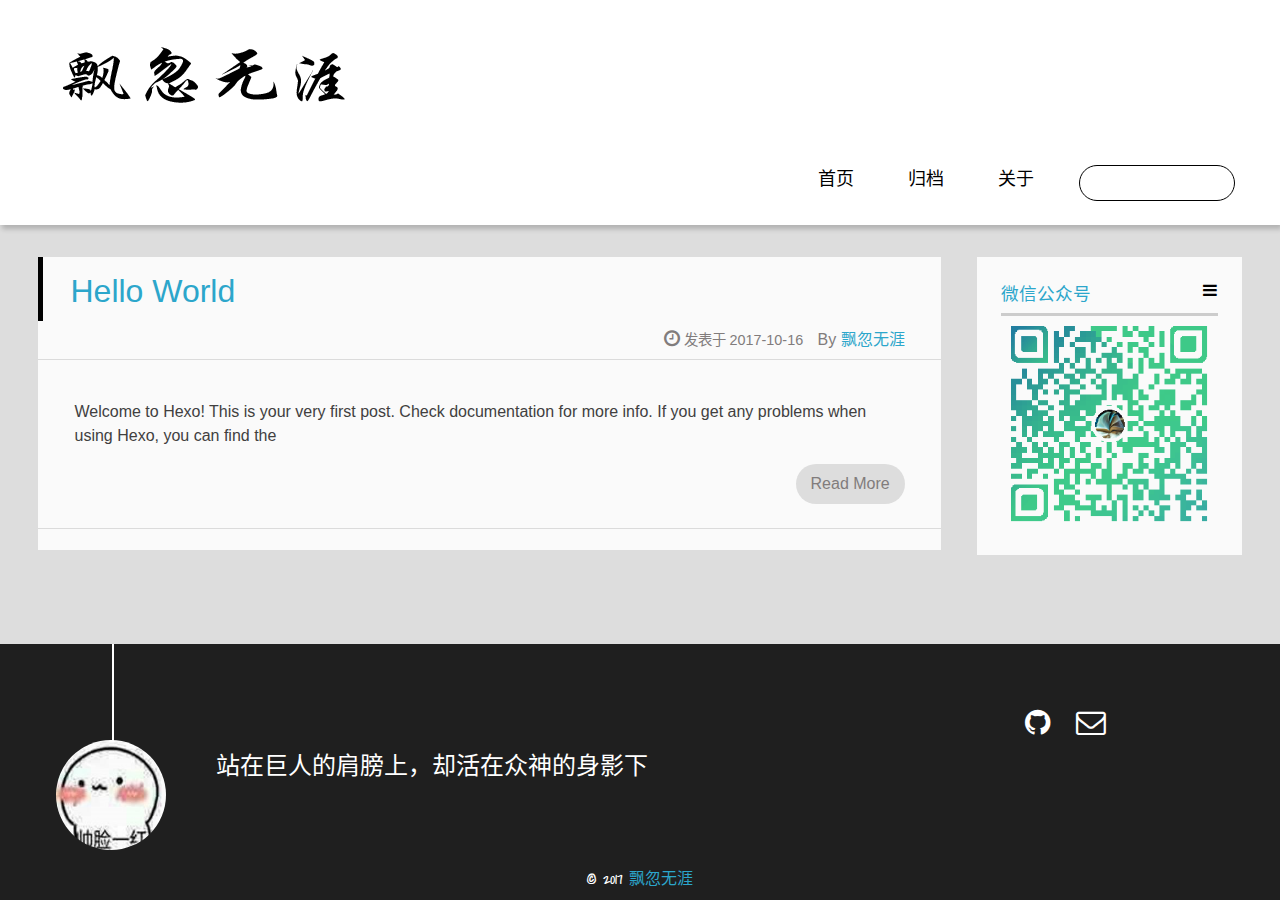
==== index.html @ 58c4c283 "Site updated: 2017-10-16 12:42:29" ====
<!DOCTYPE HTML>
<html lang="zh-CN">
<head>
  <meta charset="UTF-8">
  
    <title>飘忽无涯</title>
    <meta name="viewport" content="width=device-width, initial-scale=1,user-scalable=no">
    
    <meta name="author" content="飘忽无涯">
    

    
    <meta property="og:type" content="website">
<meta property="og:title" content="飘忽无涯">
<meta property="og:url" content="http://yoursite.com/index.html">
<meta property="og:site_name" content="飘忽无涯">
<meta property="og:locale" content="zh-CN">
<meta name="twitter:card" content="summary">
<meta name="twitter:title" content="飘忽无涯">

    
    <link rel="alternative" href="/atom.xml" title="飘忽无涯" type="application/atom+xml">
    
    
    <link rel="icon" href="/img/favicon.ico">
    
    
    <link rel="apple-touch-icon" href="/img/jacman.jpg">
    <link rel="apple-touch-icon-precomposed" href="/img/jacman.jpg">
    
    <link rel="stylesheet" href="/css/style.css">
</head>

  <body>
    <header>
      
<div>
		
			<!-- <div id="imglogo">
				<a href="/"><img src="/img/logo.png" alt="飘忽无涯" title="飘忽无涯"/></a>
			</div> -->
			
			<div id="textlogo">
				<!-- <h1 class="site-name"><a href="/" title="飘忽无涯">飘忽无涯</a></h1> -->
				<a href="/"><img src="/img/logo.png" alt="飘忽无涯" title="飘忽无涯"/></a>
				<h2 class="blog-motto"></h2>
			</div>
			<div class="navbar"><a class="navbutton navmobile" href="#" title="菜单">
			</a></div>
			<nav class="animated">
				<ul>
					<ul>
					 
						<li><a href="/">首页</a></li>
					
						<li><a href="/archives">归档</a></li>
					
						<li><a href="/about">关于</a></li>
					
					<li>
 					
					<form class="search" action="//google.com/search" method="get" accept-charset="utf-8">
						<label>Search</label>
						<input type="search" id="search" name="q" autocomplete="off" maxlength="20" placeholder="搜索" />
						<input type="hidden" name="q" value="site:yoursite.com">
					</form>
					
					</li>
				</ul>
			</nav>
</div>
    </header>
    <div id="container">
      <div id="main">

  
    
    <article class="post-expand post" itemprop="articleBody">
        <header class="article-info clearfix">
  <h1 itemprop="name">
    
      <a href="/2017/10/16/hello-world/" title="Hello World" itemprop="url">Hello World</a>
  </h1>
  <p class="article-author">By
       
		<a href="/about" title="飘忽无涯" target="_blank" itemprop="author">飘忽无涯</a>
		
  <p class="article-time">
    <time datetime="2017-10-16T04:29:47.718Z" itemprop="datePublished"> 发表于 2017-10-16</time>
    
  </p>
</header>
    <div class="article-content">
        <!-- 
        <p>Welcome to <a href="https://hexo.io/" target="_blank" rel="external">Hexo</a>! This is your very first post. Check <a href="https://hexo.io/docs/" target="_blank" rel="external">documentation</a> for more info. If you get any problems when using Hexo, you can find the answer in <a href="https://hexo.io/docs/troubleshooting.html" target="_blank" rel="external">troubleshooting</a> or you can ask me on <a href="https://github.com/hexojs/hexo/issues" target="_blank" rel="external">GitHub</a>.</p>
<h2 id="Quick-Start"><a href="#Quick-Start" class="headerlink" title="Quick Start"></a>Quick Start</h2><h3 id="Create-a-new-post"><a href="#Create-a-new-post" class="headerlink" title="Create a new post"></a>Create a new post</h3><figure class="highlight bash"><table><tr><td class="gutter"><pre><div class="line">1</div></pre></td><td class="code"><pre><div class="line">$ hexo new <span class="string">"My New Post"</span></div></pre></td></tr></table></figure>
<p>More info: <a href="https://hexo.io/docs/writing.html" target="_blank" rel="external">Writing</a></p>
<h3 id="Run-server"><a href="#Run-server" class="headerlink" title="Run server"></a>Run server</h3><figure class="highlight bash"><table><tr><td class="gutter"><pre><div class="line">1</div></pre></td><td class="code"><pre><div class="line">$ hexo server</div></pre></td></tr></table></figure>
<p>More info: <a href="https://hexo.io/docs/server.html" target="_blank" rel="external">Server</a></p>
<h3 id="Generate-static-files"><a href="#Generate-static-files" class="headerlink" title="Generate static files"></a>Generate static files</h3><figure class="highlight bash"><table><tr><td class="gutter"><pre><div class="line">1</div></pre></td><td class="code"><pre><div class="line">$ hexo generate</div></pre></td></tr></table></figure>
<p>More info: <a href="https://hexo.io/docs/generating.html" target="_blank" rel="external">Generating</a></p>
<h3 id="Deploy-to-remote-sites"><a href="#Deploy-to-remote-sites" class="headerlink" title="Deploy to remote sites"></a>Deploy to remote sites</h3><figure class="highlight bash"><table><tr><td class="gutter"><pre><div class="line">1</div></pre></td><td class="code"><pre><div class="line">$ hexo deploy</div></pre></td></tr></table></figure>
<p>More info: <a href="https://hexo.io/docs/deployment.html" target="_blank" rel="external">Deployment</a></p>

         -->

        
              <p itemprop="description" >Welcome to Hexo! This is your very first post. Check documentation for more info. If you get any problems when using Hexo, you can find the </p>
          

        <p class="article-more-link">
          
            <a href="/2017/10/16/hello-world/#more">Read More</a>
          
       </p>
    </div>
    <footer class="article-footer clearfix">
<div class="article-catetags">


</div>




<div class="comments-count">
	
</div>

</footer>


    </article>







</div>
      <div class="openaside"><a class="navbutton" href="#" title="显示侧边栏"></a></div>

<div id="asidepart">
<div class="closeaside"><a class="closebutton" href="#" title="隐藏侧边栏"></a></div>
<aside class="clearfix">

  

  

  <div class="weixin">
	<p class="asidetitle">微信公众号</p>
	<img src="img/weixin.jpg">
</div>

</aside>
</div>
    </div>
    <footer><div id="footer" >
	
	<div class="line">
		<span></span>
		<div class="author"></div>
	</div>
	
	
	<section class="info">
		<p> 站在巨人的肩膀上，却活在众神的身影下 <br/>
			</p>
	</section>
	 
	<div class="social-font" class="clearfix">
		
		
		<a href="https://github.com/vorzon" target="_blank" class="icon-github" title="github"></a>
		
		
		
		
		
		
		
		
		
		<a href="mailto:phwy1937@163.com" target="_blank" class="icon-email" title="Email Me"></a>
		
	</div>
			
		

		<p class="copyright">
		 © 2017
		
		<a href="/about" target="_blank" title="飘忽无涯">飘忽无涯</a>
		

		</p>
</div>
</footer>
    <script src="/js/jquery-2.0.3.min.js"></script>
<script src="/js/jquery.imagesloaded.min.js"></script>
<script src="/js/gallery.js"></script>
<script src="/js/jquery.qrcode-0.12.0.min.js"></script>

<script type="text/javascript">
$(document).ready(function(){ 
  $('.navbar').click(function(){
    $('header nav').toggleClass('shownav');
  });
  var myWidth = 0;
  function getSize(){
    if( typeof( window.innerWidth ) == 'number' ) {
      myWidth = window.innerWidth;
    } else if( document.documentElement && document.documentElement.clientWidth) {
      myWidth = document.documentElement.clientWidth;
    };
  };
  var m = $('#main'),
      a = $('#asidepart'),
      c = $('.closeaside'),
      o = $('.openaside');
  c.click(function(){
    a.addClass('fadeOut').css('display', 'none');
    o.css('display', 'block').addClass('fadeIn');
    m.addClass('moveMain');
  });
  o.click(function(){
    o.css('display', 'none').removeClass('beforeFadeIn');
    a.css('display', 'block').removeClass('fadeOut').addClass('fadeIn');      
    m.removeClass('moveMain');
  });
  $(window).scroll(function(){
    o.css("top",Math.max(80,260-$(this).scrollTop()));
  });
  
  $(window).resize(function(){
    getSize(); 
    if (myWidth >= 1024) {
      $('header nav').removeClass('shownav');
    }else{
      m.removeClass('moveMain');
      a.css('display', 'block').removeClass('fadeOut');
      o.css('display', 'none');
        
    }
  });
});
</script>










<link rel="stylesheet" href="/fancybox/jquery.fancybox.css" media="screen" type="text/css">
<script src="/fancybox/jquery.fancybox.pack.js"></script>
<script type="text/javascript">
$(document).ready(function(){ 
  $('.article-content').each(function(i){
    $(this).find('img').each(function(){
      if ($(this).parent().hasClass('fancybox')) return;
      var alt = this.alt;
      if (alt) $(this).after('<span class="caption">' + alt + '</span>');
      $(this).wrap('<a href="' + this.src + '" title="' + alt + '" class="fancybox"></a>');
    });
    $(this).find('.fancybox').each(function(){
      $(this).attr('rel', 'article' + i);
    });
  });
  if($.fancybox){
    $('.fancybox').fancybox();
  }
}); 
</script>



<!-- Analytics Begin -->

<script type="text/javascript">
(function(i,s,o,g,r,a,m){i['GoogleAnalyticsObject']=r;i[r]=i[r]||function(){
  (i[r].q=i[r].q||[]).push(arguments)},i[r].l=1*new Date();a=s.createElement(o),
  m=s.getElementsByTagName(o)[0];a.async=1;a.src=g;m.parentNode.insertBefore(a,m)
})(window,document,'script','//www.google-analytics.com/analytics.js','ga');
ga('create', 'UA-102355731-2', 'vorzon.github.io'); 
ga('send', 'pageview');
</script>



<script>
var _hmt = _hmt || [];
(function() {
  var hm = document.createElement("script");
  hm.src = "//hm.baidu.com/hm.js?";
  var s = document.getElementsByTagName("script")[0]; 
  s.parentNode.insertBefore(hm, s);
})();
</script>



<!-- Analytics End -->

<!-- Totop Begin -->

	<div id="totop">
	<a title="返回顶部"><img src="/img/scrollup.png"/></a>
	</div>
	<script src="/js/totop.js"></script>

<!-- Totop End -->

<!-- MathJax Begin -->
<!-- mathjax config similar to math.stackexchange -->


<!-- MathJax End -->

<!-- Tiny_search Begin -->

<!-- Tiny_search End -->

  </body>
 </html>
---- css/style.css ----
html,
body,
div,
span,
applet,
object,
iframe,
h1,
h2,
h3,
h4,
h5,
h6,
p,
blockquote,
pre,
a,
abbr,
acronym,
address,
big,
cite,
code,
del,
dfn,
em,
img,
ins,
kbd,
q,
s,
samp,
small,
strike,
strong,
sub,
sup,
tt,
var,
dl,
dt,
dd,
ol,
ul,
li,
fieldset,
form,
label,
legend,
table,
caption,
tbody,
tfoot,
thead,
tr,
th,
td {
  margin: 0;
  padding: 0;
  border: 0;
  outline: 0;
  font-weight: inherit;
  font-style: inherit;
  font-family: inherit;
  font-size: 100%;
  vertical-align: baseline;
}
body {
  line-height: 1;
  color: #000;
  background: #fff;
}
ol,
ul {
  list-style: none;
}
table {
  border-collapse: separate;
  border-spacing: 0;
  vertical-align: middle;
}
caption,
th,
td {
  text-align: left;
  font-weight: normal;
  vertical-align: middle;
}
a img {
  border: none;
}
/* custom Font*/
@font-face {
  font-family: "covered_by_your_graceregular";
  font-weight: normal;
  font-style: normal;
  src: url("../font/coveredbyyourgrace-webfont.eot");
  src: url("../font/coveredbyyourgrace-webfont.eot?#iefix") format('embedded-opentype'), url("../font/coveredbyyourgrace-webfont.svg#covered_by_your_graceregular") format('svg'), url("../font/coveredbyyourgrace-webfont.woff") format('woff'), url("../font/coveredbyyourgrace-webfont.ttf") format('truetype');
}
/* icon Font */
@font-face {
  font-family: "FontAwesome";
  font-style: normal;
  font-weight: normal;
  src: url("../font/fontawesome-webfont.eot?v=#4.0.3");
  src: url("../font/fontawesome-webfont.eot?#iefix&v=#4.0.3") format("embedded-opentype"), url("../font/fontawesome-webfont.woff?v=#4.0.3") format("woff"), url("../font/fontawesome-webfont.ttf?v=#4.0.3") format("truetype"), url("../font/fontawesome-webfont.svg#fontawesomeregular?v=#4.0.3") format("svg");
}
@font-face {
  font-family: "fontdiao";
  font-weight: normal;
  font-style: normal;
  src: url("../font/fontdiao.eot");
  src: url("../font/fontdiao.eot?#iefix") format('embedded-opentype'), url("../font/fontdiao.svg#fontdiao") format('svg'), url("../font/fontdiao.woff") format('woff'), url("../font/fontdiao.ttf") format('truetype');
}
/* Public style */
* {
  -webkit-margin-before: 0;
  -webkit-margin-after: 0;
}
body {
  background: #ddd;
  font-family: "Helvetica Neue", "Helvetica", "Microsoft YaHei", "WenQuanYi Micro Hei", Arial, sans-serif;
  font-size: 100%;
  color: #817c7c;
  line-height: 1.5;
  min-height: 100vh;
  display: -webkit-flex;
  display: -webkit-box;
  display: -moz-box;
  display: -webkit-flex;
  display: -ms-flexbox;
  display: box;
  display: flex;
  -webkit-flex-direction: column;
  -webkit-box-orient: vertical;
  -moz-box-orient: vertical;
  -o-box-orient: vertical;
  -webkit-flex-direction: column;
  -ms-flex-direction: column;
  flex-direction: column;
}
iframe {
  margin-top: 10px;
}
small {
  font-size: 80%;
}
sub,
sup {
  font-size: 75%;
  line-height: 0;
  position: relative;
  vertical-align: baseline;
}
sup {
  top: -0.5em;
  padding-left: 0.3em;
}
sub {
  bottom: -0.25em;
}
a {
  text-decoration: none;
  color: #817c7c;
}
a:hover,
a:focus {
  outline: 0;
  text-decoration: none;
  -webkit-transition: color 0.25s, background 0.5s;
  -moz-transition: color 0.25s, background 0.5s;
  -o-transition: color 0.25s, background 0.5s;
  -ms-transition: color 0.25s, background 0.5s;
  transition: color 0.25s, background 0.5s;
}
a:hover:before {
  -webkit-transition: color 0.25s, background 0.5s;
  -moz-transition: color 0.25s, background 0.5s;
  -o-transition: color 0.25s, background 0.5s;
  -ms-transition: color 0.25s, background 0.5s;
  transition: color 0.25s, background 0.5s;
}
input:focus {
  outline: none;
}
input,
button {
  margin: 0;
  padding: 0;
}
input::-moz-focus-inner,
button::-moz-focus-inner {
  border: 0;
  padding: 0;
}
h1 {
  font-size: 1.5em;
}
.fa {
  display: inline-block;
  font-family: FontAwesome;
  font-style: normal;
  font-weight: normal;
  line-height: 1;
  -webkit-font-smoothing: antialiased;
  -moz-osx-font-smoothing: grayscale;
}
.clearfix {
  zoom: 1;
}
.clearfix:before,
.clearfix:after {
  content: "";
  display: table;
}
.clearfix:after {
  clear: both;
}
::-webkit-input-placeholder {
  color: #fff;
  padding: 2px 0 0 4px;
}
::-moz-placeholder {
  color: #fff;
  padding: 2px 0 0 4px;
}
:-ms-input-placeholder {
  color: #fff;
  padding: 2px 0 0 4px;
}
::-webkit-input-placeholder::before {
  font-family: "FontAwesome";
  -webkit-font-smoothing: antialiased;
  -moz-osx-font-smoothing: grayscale;
  content: "\f002";
  padding-right: 4px;
}
::-moz-placeholder:before {
  font-family: "FontAwesome";
  -webkit-font-smoothing: antialiased;
  -moz-osx-font-smoothing: grayscale;
  content: "\f002";
  padding-right: 4px;
}
:-ms-input-placeholder::before {
  font-family: "FontAwesome";
  -webkit-font-smoothing: antialiased;
  -moz-osx-font-smoothing: grayscale;
  content: "\f002";
  padding-right: 4px;
}
input[type="search"]::-webkit-search-cancel-button,
input[type="search"]::-webkit-search-decoration {
  -webkit-appearance: none;
}
::-webkit-search-cancel-button:after {
  font-family: "FontAwesome";
  -webkit-font-smoothing: antialiased;
  -moz-osx-font-smoothing: grayscale;
  content: '\f00d';
  color: #fff;
  padding-right: 4px;
}
/* css3 animate */
.animated {
  -webkit-animation-fill-mode: both;
  -moz-animation-fill-mode: both;
  -o-animation-fill-mode: both;
  -ms-animation-fill-mode: both;
  animation-fill-mode: both;
  -webkit-animation-duration: 1s;
  -moz-animation-duration: 1s;
  -o-animation-duration: 1s;
  -ms-animation-duration: 1s;
  animation-duration: 1s;
}
@-webkit-keyframes fadeIn {
  0% {
    opacity: 0;
    -ms-filter: "progid:DXImageTransform.Microsoft.Alpha(Opacity=0)";
    filter: alpha(opacity=0);
  }
  100% {
    opacity: 1;
    -ms-filter: none;
    filter: none;
  }
}
.fadeIn {
  -webkit-animation-name: fadeIn;
  -moz-animation-name: fadeIn;
  -o-animation-name: fadeIn;
  -ms-animation-name: fadeIn;
  animation-name: fadeIn;
}
.fadeOut {
  -webkit-animation-name: fadeOut;
  -moz-animation-name: fadeOut;
  -o-animation-name: fadeOut;
  -ms-animation-name: fadeOut;
  animation-name: fadeOut;
}
@-moz-keyframes fadeInDown {
  0% {
    opacity: 0;
    -ms-filter: "progid:DXImageTransform.Microsoft.Alpha(Opacity=0)";
    filter: alpha(opacity=0);
    -webkit-transform: translateY(-20px);
    -moz-transform: translateY(-20px);
    -o-transform: translateY(-20px);
    -ms-transform: translateY(-20px);
    transform: translateY(-20px);
  }
  100% {
    opacity: 1;
    -ms-filter: none;
    filter: none;
    -webkit-transform: translateY(0);
    -moz-transform: translateY(0);
    -o-transform: translateY(0);
    -ms-transform: translateY(0);
    transform: translateY(0);
  }
}
@-webkit-keyframes fadeInDown {
  0% {
    opacity: 0;
    -ms-filter: "progid:DXImageTransform.Microsoft.Alpha(Opacity=0)";
    filter: alpha(opacity=0);
    -webkit-transform: translateY(-20px);
    -moz-transform: translateY(-20px);
    -o-transform: translateY(-20px);
    -ms-transform: translateY(-20px);
    transform: translateY(-20px);
  }
  100% {
    opacity: 1;
    -ms-filter: none;
    filter: none;
    -webkit-transform: translateY(0);
    -moz-transform: translateY(0);
    -o-transform: translateY(0);
    -ms-transform: translateY(0);
    transform: translateY(0);
  }
}
@-o-keyframes fadeInDown {
  0% {
    opacity: 0;
    -ms-filter: "progid:DXImageTransform.Microsoft.Alpha(Opacity=0)";
    filter: alpha(opacity=0);
    -webkit-transform: translateY(-20px);
    -moz-transform: translateY(-20px);
    -o-transform: translateY(-20px);
    -ms-transform: translateY(-20px);
    transform: translateY(-20px);
  }
  100% {
    opacity: 1;
    -ms-filter: none;
    filter: none;
    -webkit-transform: translateY(0);
    -moz-transform: translateY(0);
    -o-transform: translateY(0);
    -ms-transform: translateY(0);
    transform: translateY(0);
  }
}
@keyframes fadeInDown {
  0% {
    opacity: 0;
    -ms-filter: "progid:DXImageTransform.Microsoft.Alpha(Opacity=0)";
    filter: alpha(opacity=0);
    -webkit-transform: translateY(-20px);
    -moz-transform: translateY(-20px);
    -o-transform: translateY(-20px);
    -ms-transform: translateY(-20px);
    transform: translateY(-20px);
  }
  100% {
    opacity: 1;
    -ms-filter: none;
    filter: none;
    -webkit-transform: translateY(0);
    -moz-transform: translateY(0);
    -o-transform: translateY(0);
    -ms-transform: translateY(0);
    transform: translateY(0);
  }
}
body >header {
  width: 100%;
  -webkit-box-shadow: 2px 4px 5px rgba(3,3,3,0.2);
  box-shadow: 2px 4px 5px rgba(3,3,3,0.2);
  background: url("../") center #fff;
  color: #000;
  padding: 1em 0 0.8em;
}
@media only screen and (min-width: 1024px) {
  body >header {
    padding: 1.8em 0 1.5em;
  }
}
body >header >div {
  width: 95%;
  margin: 0 auto;
  position: relative;
  overflow: hidden;
}
@media only screen and (min-width: 1024px) {
  body >header >div {
    width: 93%;
  }
}
body >header a {
  display: block;
  color: #000;
}
#imglogo {
  float: left;
  width: 4em;
  height: 4em;
}
@media only screen and (min-width: 768px) {
  #imglogo {
    width: 5em;
  }
}
@media only screen and (min-width: 1024px) {
  #imglogo {
    width: 5.5em;
  }
}
#imglogo img {
  width: 17em;
}
@media only screen and (min-width: 768px) {
  #imglogo img {
    width: 18em;
  }
}
@media only screen and (min-width: 1024px) {
  #imglogo img {
    width: 18.5em;
  }
}
#textlogo {
  float: left;
  width: 75%;
  margin-left: 0.5em;
}
#textlogo h1.site-name {
  width: 86%;
  font-family: "covered_by_your_graceregular";
  font-size: 200%;
  line-height: 1.5;
  -webkit-font-smoothing: antialiased;
  -moz-osx-font-smoothing: grayscale;
}
@media only screen and (min-width: 768px) {
  #textlogo h1.site-name {
    font-size: 240%;
  }
}
@media only screen and (min-width: 1024px) {
  #textlogo h1.site-name {
    font-size: 280%;
  }
}
#textlogo h2.blog-motto {
  font-size: 0.7em;
  font-weight: normal;
}
@media only screen and (min-width: 768px) {
  #textlogo h2.blog-motto {
    font-size: 100%;
  }
}
@media only screen and (min-width: 1024px) {
  #textlogo h2.blog-motto {
    font-size: 110%;
  }
}
.navbar {
  position: absolute;
  width: 2em;
  right: 0em;
  top: 1em;
  padding: 0.5em;
}
@media only screen and (min-width: 1024px) {
  .navbar {
    display: none;
  }
}
.navbutton::before {
  font-family: "FontAwesome";
  -webkit-font-smoothing: antialiased;
  -moz-osx-font-smoothing: grayscale;
  content: "\f0c9";
}
.navmobile::before {
  padding-left: 1em;
}
header nav {
  float: left;
  width: 100%;
  font-size: 112.5%;
  padding-top: 0.5em;
  max-height: 0.01em;
  -webkit-transition: max-height 1s ease-out;
  -moz-transition: max-height 1s ease-out;
  -o-transition: max-height 1s ease-out;
  -ms-transition: max-height 1s ease-out;
  transition: max-height 1s ease-out;
}
@media only screen and (min-width: 568px) {
  header nav {
    width: 50%;
  }
}
@media only screen and (min-width: 1024px) {
  header nav {
    float: right;
    width: auto;
    margin-top: 1em;
    max-height: none;
  }
}
@media only screen and (min-width: 1024px) {
  header nav ul {
    float: right;
  }
}
@media only screen and (min-width: 1024px) {
  header nav ul li {
    float: left;
  }
}
header nav ul li a {
  padding: 0.7em 0 0.7em 1em;
}
@media only screen and (min-width: 1024px) {
  header nav ul li a {
    padding: 0.2em 1.5em;
  }
}
header nav ul li a:hover {
  color: #2edfa3;
}
.shownav {
  max-height: 40em;
}
.search {
  padding: 0.1em 0 0 1em;
}
.search input {
  -webkit-appearance: textfield;
  font-size: 0.87em;
  line-height: 2.2;
  border: 1px solid #000;
  color: #000;
  background: transparent;
  width: 80%;
  padding-left: 0.5em;
  border-radius: 2em;
}
@media only screen and (min-width: 1024px) {
  .search input {
    width: 10em;
    -webkit-transition: 0.5s width;
    -moz-transition: 0.5s width;
    -o-transition: 0.5s width;
    -ms-transition: 0.5s width;
    transition: 0.5s width;
  }
  .search input:focus {
    width: 15em;
  }
}
.search label {
  display: none;
}
/* index layout */
#container {
  -webkit-flex: 1;
  width: 95%;
  margin: 0 auto;
  overflow: hidden;
}
@media only screen and (min-width: 768px) {
  #container {
    width: 96%;
  }
}
@media only screen and (min-width: 1024px) {
  #container {
    width: 94%;
  }
}
@media only screen and (min-width: 1560px) {
  #container {
    width: 82%;
  }
}
#main {
  margin: 1em 0 0;
  line-height: 1.8;
}
@media only screen and (min-width: 1024px) {
  #main {
    margin: 2em 0 0;
    width: 75%;
    float: left;
    -webkit-transition: margin 0.5s ease-out;
    -moz-transition: margin 0.5s ease-out;
    -o-transition: margin 0.5s ease-out;
    -ms-transition: margin 0.5s ease-out;
    transition: margin 0.5s ease-out;
  }
}
#main section.post {
  background: #fafafa;
  margin-bottom: 0.125em;
}
#main section.post a {
  display: block;
  border-left: 0.5em solid #ccc;
  -webkit-transition: border-left 0.45s;
  -moz-transition: border-left 0.45s;
  -o-transition: border-left 0.45s;
  -ms-transition: border-left 0.45s;
  transition: border-left 0.45s;
  padding: 0.5em;
}
@media only screen and (min-width: 768px) {
  #main section.post a {
    padding: 1em;
  }
}
#main section.post a:hover {
  border-left: 0.5em solid #000;
}
#main section.post a h1 {
  color: #2ca6cb;
  line-height: 2;
}
#main section.post a p {
  color: #817c7c;
}
#main section.post a time {
  color: #817c7c;
  display: block;
  margin: 0.5em 0;
  font-size: 0.9em;
}
#main article.post-expand {
  background: #fafafa;
  margin-bottom: 3.5em;
}
#main article.post-expand .img-logo {
  max-width: 180px;
  max-height: 96px;
  display: block !important;
  margin-right: 0.7em;
  margin-left: 0.7em;
  padding: 0;
  float: right;
  clear: right;
}
#main article.post-expand .img-topic {
  max-width: 300px;
  max-height: 1800px;
  display: block !important;
  margin-left: 0.7em;
  margin-right: 0.7em;
  padding: 0;
  float: right;
  clear: right;
}
#main article.post-expand .article-more-link a {
  display: inline-block;
  float: right;
  line-height: 1em;
  padding: 12px 15px;
  border-radius: 25px;
  background: #ddd;
  color: #817c7c;
  text-decoration: none;
}
#main article.post-expand .article-more-link a:hover {
  background: #000;
  color: #fff;
  text-decoration: none;
}
#archive-page section.post a {
  font-size: 0.9em;
  padding: 0.5em !important;
}
@media only screen and (min-width: 768px) {
  #archive-page section.post a time {
    padding-left: 1em;
  }
}
.moveMain {
  margin-left: 10% !important;
}
.unexpand .prev {
  border-left: 0.5em solid #ccc;
}
.unexpand .prev:hover {
  border-left: 0.5em solid #000;
}
#page-nav {
  background: #fafafa;
  text-align: center;
  overflow: hidden;
}
#page-nav a {
  display: inline-block;
  padding: 0.5em 1em;
}
#page-nav a {
  color: #2ca6cb;
}
#page-nav a:hover {
  background: #ccc;
  color: #000;
}
#page-nav .prev {
  float: left;
  -webkit-transition: border-left 0.5s;
  -moz-transition: border-left 0.5s;
  -o-transition: border-left 0.5s;
  -ms-transition: border-left 0.5s;
  transition: border-left 0.5s;
}
#page-nav .prev span:before {
  font-family: "FontAwesome";
  -webkit-font-smoothing: antialiased;
  -moz-osx-font-smoothing: grayscale;
  content: "\f053";
  padding-right: 0.5em;
}
#page-nav .next {
  float: right;
}
#page-nav .next span:before {
  font-family: "FontAwesome";
  -webkit-font-smoothing: antialiased;
  -moz-osx-font-smoothing: grayscale;
  content: "\f054";
  padding-left: 0.5em;
}
#page-nav .page-number {
  display: none;
  padding: 0.5em 1em;
}
@media only screen and (min-width: 768px) {
  #page-nav .page-number {
    display: inline-block;
  }
}
#page-nav .current {
  color: #b8b8b8;
  font-weight: bold;
}
#page-nav .space {
  color: #2ca6cb;
}
/* page layout */
@media only screen and (min-width: 1024px) {
  .page {
    margin-left: 10% !important;
  }
}
/* archive layout */
.category-icon:before,
.tag-icon:before,
.archive-icon:before {
  font-family: "FontAwesome";
  -webkit-font-smoothing: antialiased;
  -moz-osx-font-smoothing: grayscale;
  color: #ccc;
  font-size: 100%;
  padding-right: 0.3em;
}
.category-icon:before {
  content: "\f07b";
}
.tag-icon:before {
  content: "\f02c";
}
.archive-icon:before {
  content: "\f187";
}
.archive-title {
  margin: 1em 0;
  padding: 2em;
  background: #fafafa;
  border-left: 0.5em solid #ccc;
}
@media only screen and (min-width: 1024px) {
  .archive-title {
    margin: 2em 0;
    width: 18.5%;
    padding-left: 0.5%;
    float: left;
  }
}
.archive-title h2 {
  width: 90%;
  color: #2ca6cb;
  font-size: 120%;
}
.archive-title a {
  color: #2ca6cb;
  -webkit-transition: color 0.5s;
  -moz-transition: color 0.5s;
  -o-transition: color 0.5s;
  -ms-transition: color 0.5s;
  transition: color 0.5s;
}
.archive-title a:hover {
  color: #000;
  -webkit-transition: color 0.5s;
  -moz-transition: color 0.5s;
  -o-transition: color 0.5s;
  -ms-transition: color 0.5s;
  transition: color 0.5s;
}
.current {
  color: #ea6753 !important;
}
@media only screen and (min-width: 768px) {
  .archive-part {
    min-height: 200px;
  }
}
@media only screen and (min-width: 1024px) {
  .archive-part {
    float: right;
    margin-left: 2% !important;
  }
}
.archive-part section.post {
  width: 100%;
}
.archive-part section.post time {
  font-size: 1.1em !important;
  float: left;
}
@media only screen and (max-width: 568px) {
  .archive-part section.post time {
    width: 100%;
  }
}
@media only screen and (min-width: 568px) {
  .archive-part section.post time {
    width: 20%;
  }
}
@media only screen and (min-width: 768px) {
  .archive-nav {
    width: 100%;
    float: left;
    margin-top: 1em;
  }
}
/* tags&categories layout */
.all-list-box {
  min-height: 400px;
}
.post,
.page,
.link,
.photo {
  background: #fafafa;
}
.post a,
.page a,
.link a,
.photo a {
  color: #2ca6cb;
}
.post a:hover,
.page a:hover,
.link a:hover,
.photo a:hover {
  color: #ea6753;
}
@media only screen and (min-width: 768px) {
  article header.article-info {
    border-bottom: 1px solid #dbdbdb;
  }
}
article header.article-info >h1 {
  padding: 0.2em 3%;
  font-size: 170%;
  line-height: 1.5;
  word-wrap: break-word;
  word-break: normal;
  -webkit-font-smoothing: antialiased;
  -moz-osx-font-smoothing: grayscale;
  border-left: 5px solid #000;
}
@media only screen and (min-width: 1024px) {
  article header.article-info >h1 {
    font-size: 200%;
    padding-top: 0.3em;
  }
}
article header.article-info >p.article-author {
  padding: 0.3em 4% 0.3em 0;
  text-align: right;
  border-bottom: 1px solid #dbdbdb;
}
@media only screen and (min-width: 768px) {
  article header.article-info >p.article-author {
    float: right;
    border-bottom: none;
  }
}
article header.article-info >p.article-time {
  padding-top: 0.5em;
  font-size: 0.8em;
  text-align: center;
  margin-bottom: -2.7em;
}
@media only screen and (min-width: 768px) {
  article header.article-info >p.article-time {
    float: right;
    margin-right: 1em;
    padding-top: 0.1em;
    font-size: 0.9em;
  }
}
article header.article-info >p.article-time:before {
  font-family: "FontAwesome";
  font-size: 130%;
  content: "\f017";
  -webkit-font-smoothing: antialiased;
  -moz-osx-font-smoothing: grayscale;
}
article .article-content {
  padding: 1.5em 4%;
  color: #413f3f;
  font-size: 100%;
}
article .article-content:before,
article .article-content:after {
  content: "";
  display: block;
  clear: both;
}
article .article-content .kb {
  padding: 0.1em 0.6em;
  border: 1px solid #ccc;
  background-color: code-color;
  color: #8f8f8f;
  -webkit-box-shadow: 0 1px 0 rgba(0,0,0,0.2), 0 0 0 2px #fff inset;
  box-shadow: 0 1px 0 rgba(0,0,0,0.2), 0 0 0 2px #fff inset;
  border-radius: 3px;
  display: inline-block;
  margin: 0 0.1em;
  text-shadow: 0 1px 0 #fff;
  line-height: 1.5;
  white-space: nowrap;
}
article .article-content h1,
article .article-content h2 {
  font-size: 180%;
  line-height: 1.2em;
  padding-bottom: 0.3em;
  margin-top: 1.5em;
  border-bottom: 2px solid #dbdbdb;
}
article .article-content h3 {
  font-size: 140%;
  line-height: 1em;
  margin-top: 1.3em;
}
article .article-content h4,
article .article-content h5,
article .article-content h6 {
  font-size: 140%;
}
article .article-content h1,
article .article-content h2,
article .article-content h3,
article .article-content h4,
article .article-content h5,
article .article-content h6 {
  color: #333;
  -webkit-font-smoothing: antialiased;
  -moz-osx-font-smoothing: grayscale;
}
article .article-content h1 >code,
article .article-content h2 >code,
article .article-content h3 >code,
article .article-content h4 >code,
article .article-content h5 >code,
article .article-content h6 >code {
  color: #a3a3a3;
}
article .article-content hr {
  border: 1px solid #dbdbdb;
}
article .article-content strong {
  font-weight: bold;
}
article .article-content em {
  font-style: italic;
}
article .article-content acronym,
article .article-content abbr {
  border-bottom: 1px dotted;
}
article .article-content blockquote {
  border-left: 0.2em solid #000;
  margin: 0.65em 0 0.65em 1%;
  padding-left: 1%;
  line-height: 1.5;
  font-size: 100%;
  color: #808080;
}
article .article-content blockquote footer {
  background: #fafafa;
  padding: 0;
  margin: 0;
  font-size: 80%;
  line-height: 1em;
}
article .article-content blockquote cite {
  font-style: italic;
  padding-left: 0.5em;
}
article .article-content ul,
article .article-content ol {
  padding-left: 1.5em;
  font-size: 100%;
  padding-top: 0.7em;
}
@media only screen and (min-width: 768px) {
  article .article-content ul,
  article .article-content ol {
    padding-left: 1.5em;
  }
}
article .article-content ul li {
  list-style: disc;
  text-align: match-parent;
}
article .article-content ol li {
  list-style-type: decimal;
}
article .article-content dl dt {
  font-weight: blod;
}
article .article-content ul li>code,
article .article-content ol li>code,
article .article-content p code,
article .article-content strong code,
article .article-content em code,
article .article-content table th>code,
article .article-content table td>code {
  font-family: Monaco, Menlo, Consolas, Courier New, monospace;
  background: #eee;
  color: #d14;
  border: 1px solid #d6d6d6;
  padding: 0 5px;
  margin: 0 2px;
  font-size: 90%;
  white-space: nowrap;
  text-shadow: 0 1px #fff;
  -webkit-border-radius: 0.25em;
  border-radius: 0.25em;
}
article .article-content p {
  line-height: 1.5;
  margin-top: 0.7em;
}
@media only screen and (min-width: 1024px) {
  article .article-content p {
    margin-top: 1em;
  }
}
article .article-content img,
article .article-content video,
article .article-content figure img {
  max-width: 100%;
  height: auto;
  vertical-align: middle;
  padding-top: 0.5em;
}
@media only screen and (min-width: 1024px) {
  article .article-content img,
  article .article-content video,
  article .article-content figure img {
    padding-top: 0.7em;
  }
}
article .article-content .img-topic,
article .article-content .img-logo {
  display: none;
}
article .article-content .img-center {
  display: block;
  margin: auto;
}
article .article-content .img-shadow {
  -webkit-box-shadow: 0 0 2px 3px #ddd;
  box-shadow: 0 0 2px 3px #ddd;
}
article .article-content figcaption,
article .article-content .caption {
  display: block;
  margin-top: 0.3em;
  color: #808080;
  position: relative;
  font-size: 0.9em;
  padding-left: 1.3em;
}
article .article-content figcaption:before,
article .article-content .caption:before {
  content: '\f040';
  position: absolute;
  font: 0.9em "FontAwesome";
  position: absolute;
  left: 0;
  top: 0.3em;
}
article .article-content .video-container {
  position: relative;
  padding-top: 56%;
  height: 0;
  overflow: hidden;
}
article .article-content .video-container iframe,
article .article-content .video-container object,
article .article-content .video-container embed {
  position: absolute;
  top: 0;
  left: 0;
  width: 100%;
  height: 100%;
  margin-top: 0;
}
article .article-content table {
  max-width: 100%;
  border-collapse: collapse;
  border-spacing: 0;
  margin-top: 1em;
}
article .article-content table th {
  font-weight: bold;
  border-bottom: 2px solid #dbdbdb;
  padding: 0.5em;
  line-height: 1.3em;
}
article .article-content table td {
  border-bottom: 1px solid #dbdbdb;
  padding: 0.5em;
  line-height: 1.3em;
}
article .article-content .pullquote {
  text-align: left;
  width: 45%;
  margin: 0;
  border: none;
}
article .article-content .left {
  margin-left: 0.5em;
  margin-right: 1em;
  float: left;
}
article .article-content .right {
  margin-right: 0.5em;
  margin-left: 1em;
  float: right;
}
footer.article-footer {
  background: #fafafa;
  padding: 0 4%;
  margin: 0;
  border-top: 1px solid #dbdbdb;
}
.article-share {
  float: right;
  width: 100%;
}
@media only screen and (min-width: 568px) {
  .article-share {
    width: 60%;
  }
}
@media only screen and (min-width: 768px) {
  .article-share {
    width: 16.5em;
  }
}
.article-share .share-jiathis {
  padding: 0.5em 0;
  margin-top: 0.3em;
}
.share span {
  float: right;
  height: 3em;
  width: 1em;
  margin-right: 0.5em;
  position: relative;
  color: #d6d6d6;
}
.share span:before {
  font-family: "FontAwesome";
  content: "\f064";
  font-size: 1em;
  -webkit-font-smoothing: antialiased;
  -moz-osx-font-smoothing: grayscale;
  width: 1.5em;
  height: 1.5em;
  position: absolute;
  top: 50%;
  left: 50%;
  margin-top: -0.75em;
  margin-left: -0.75em;
}
.share a {
  float: right;
  width: 3em;
  height: 3em;
  display: block;
  position: relative;
}
.share a:before {
  font-size: 1.2em;
  font-family: "FontAwesome";
  text-align: center;
  color: #817c7c;
  -webkit-font-smoothing: antialiased;
  -moz-osx-font-smoothing: grayscale;
  width: 1.5em;
  height: 1.5em;
  position: absolute;
  top: 50%;
  left: 50%;
  margin-top: -0.75em;
  margin-left: -0.75em;
}
.share a:hover:before {
  color: #fff;
}
.article-share-twitter:before {
  content: "\f099";
}
.article-share-twitter:hover {
  background: #00aced;
  text-shadow: 0 1px #008abe;
}
.article-share-facebook:before {
  content: "\f09a";
}
.article-share-facebook:hover {
  background: #3b5998;
  text-shadow: 0 1px #2f477a;
}
.article-share-weibo:before {
  content: "\f18a";
}
.article-share-weibo:hover {
  background: #c64d3e;
  text-shadow: 0 1px #a13c2f;
}
.article-share-qrcode:before {
  font-family: "fontdiao" !important;
  content: "\f132";
}
.article-share-qrcode:hover {
  background: #49ae0f;
  text-shadow: 0 1px #3a8b0c;
}
.article-share-renren:before {
  content: "\f18b";
}
.article-share-renren:hover {
  background: #369;
  text-shadow: 0 1px #29527a;
}
.article-back-to-top:before {
  content: "\f062";
}
.article-back-to-top:hover {
  background: #762c54;
  text-shadow: 0 1px #5e2343;
}
.hoverqrcode {
  background: #fff;
  border: 3px solid #2ca6cb;
  border-radius: 10px;
  display: inline-block;
  position: absolute;
}
.overlay {
  display: none !important;
}
.comments-count {
  color: #d6d6d6;
  margin-top: 0.3em;
  padding: 0.5em 0;
  float: right;
}
.comments-count span:before {
  font-family: "FontAwesome";
  -webkit-font-smoothing: antialiased;
  -moz-osx-font-smoothing: grayscale;
  content: "\f075";
}
@media only screen and (max-width: 568px) {
  .comments-count {
    float: left;
  }
}
.comments-count-link {
  padding: 0.5em;
  margin: 0 0.3em;
}
.comments-count-link:hover {
  color: #fff !important;
  background: #2ca6cb;
}
.article-tags,
.article-categories {
  padding: 0.5em 0;
  float: left;
/**width 100%**/
}
@media only screen and (max-width: 568px) {
  .article-tags,
  .article-categories {
    margin-right: 1em !important;
  }
}
.article-tags {
  color: #d6d6d6;
}
@media only screen and (max-width: 568px) {
  .article-tags {
    margin-left: 0;
  }
}
.article-tags span {
  position: relative;
  float: left;
  width: 1em;
  height: 2em;
  margin-right: 0.5em;
}
.article-tags span:before {
  font-family: "FontAwesome";
  -webkit-font-smoothing: antialiased;
  -moz-osx-font-smoothing: grayscale;
  width: 1.2em;
  height: 1.2em;
  position: absolute;
  top: 50%;
  left: 50%;
  margin-top: -0.6em;
  margin-left: -0.6em;
  content: "\f02c";
}
.article-tags a {
  float: left;
  padding: 0 0.3em;
  margin: 0.3em;
  background: #e6e6e6;
}
.article-tags a:hover {
  color: #fff;
  background: #2ca6cb;
}
.article-categories {
  color: #d6d6d6;
  margin-top: 0.3em;
  margin-right: 3em;
}
.article-categories span:before {
  font-family: "FontAwesome";
  -webkit-font-smoothing: antialiased;
  -moz-osx-font-smoothing: grayscale;
  content: "\f07b";
}
.article-category-link {
  padding: 0.5em;
  margin: 0 0.3em;
}
.article-category-link:hover {
  color: #fff !important;
  background: #2ca6cb;
}
.article-nav {
  padding: 0 10%;
}
@media only screen and (min-width: 768px) {
  .article-nav {
    padding: 0 4%;
  }
}
.article-nav strong {
  font-size: 1em;
  font-weight: bold;
}
.article-nav a {
  display: block;
  overflow: hidden;
}
.article-nav .prev a:hover,
.article-nav .next a:hover {
  background: #2ca6cb;
  color: #fff;
}
.article-nav .prev {
  width: 100%;
  float: left;
}
.article-nav .prev strong {
  padding-left: 1.8em;
}
.article-nav .prev span:before {
  font-family: "FontAwesome";
  -webkit-font-smoothing: antialiased;
  -moz-osx-font-smoothing: grayscale;
  content: "\f053";
  padding-right: 0.5em;
}
@media only screen and (min-width: 768px) {
  .article-nav .prev {
    width: 45%;
    float: left;
  }
}
.article-nav .next {
  width: 100%;
  float: left;
  text-align: left;
}
.article-nav .next strong {
  padding-left: 1.5em;
}
.article-nav .next span:before {
  font-family: "FontAwesome";
  -webkit-font-smoothing: antialiased;
  -moz-osx-font-smoothing: grayscale;
  content: "\f054";
  padding-right: 0.5em;
}
@media only screen and (min-width: 768px) {
  .article-nav .next {
    width: 45%;
    float: right;
    text-align: right;
  }
  .article-nav .next strong {
    padding-right: 1.8em;
  }
  .article-nav .next span:before {
    content: none;
  }
  .article-nav .next span:after {
    font-family: "FontAwesome";
    -webkit-font-smoothing: antialiased;
    -moz-osx-font-smoothing: grayscale;
    content: "\f054";
    padding-left: 0.5em;
  }
}
section.comment {
  padding: 0 4%;
  margin: 1em 0;
}
.toc-article {
  background: #eee;
  margin: 1.6em 0 0 2em;
  padding: 1em;
  -webkit-border-radius: 4px;
  border-radius: 4px;
  border: 1px solid #ddd;
}
.toc-article strong {
  padding: 0.3em 0;
}
.toc-article ul li {
  list-style: disc;
  text-align: match-parent;
  margin: 0.5em 0;
}
.toc-article ol li {
  list-style-type: decimal;
  margin: 0.5em 0;
}
#toc {
  line-height: 1.3em;
  font-size: 0.8em;
  float: right;
}
#toc .toc {
  padding: 0;
}
#toc .toc li {
  list-style-type: none;
}
#toc .toc-child {
  padding-left: 1.5em;
  padding-top: 0;
}
#toc.toc-aside {
  display: none;
  width: 13%;
  position: fixed;
  right: 2%;
  top: 320px;
  overflow: hidden;
  line-height: 1.5em;
  font-size: 1em;
  color: #333;
  opacity: 0.6;
  -ms-filter: "progid:DXImageTransform.Microsoft.Alpha(Opacity=60)";
  filter: alpha(opacity=60);
  -webkit-transition: opacity 1s ease-out;
  -moz-transition: opacity 1s ease-out;
  -o-transition: opacity 1s ease-out;
  -ms-transition: opacity 1s ease-out;
  transition: opacity 1s ease-out;
}
#toc.toc-aside strong {
  padding: 0.3em 0;
  color: #817c7c;
}
#toc.toc-aside:hover {
  -webkit-transition: opacity 0.3s ease-out;
  -moz-transition: opacity 0.3s ease-out;
  -o-transition: opacity 0.3s ease-out;
  -ms-transition: opacity 0.3s ease-out;
  transition: opacity 0.3s ease-out;
  opacity: 1;
  -ms-filter: none;
  filter: none;
}
#toc.toc-aside a {
  -webkit-transition: color 1s ease-out;
  -moz-transition: color 1s ease-out;
  -o-transition: color 1s ease-out;
  -ms-transition: color 1s ease-out;
  transition: color 1s ease-out;
}
#toc.toc-aside a:hover {
  color: #000;
  -webkit-transition: color 0.3s ease-out;
  -moz-transition: color 0.3s ease-out;
  -o-transition: color 0.3s ease-out;
  -ms-transition: color 0.3s ease-out;
  transition: color 0.3s ease-out;
}
.active {
  color: #000 !important;
}
.openaside {
  display: none;
  position: fixed;
  right: 7.5%;
  top: 260px;
}
.openaside a {
  display: block;
  color: #fff;
  border: 1px solid #fff;
  border-radius: 5px;
  background: #000;
  padding: 0.2em 0.55em;
}
.openaside a::before {
  font-family: "FontAwesome";
  -webkit-font-smoothing: antialiased;
  -moz-osx-font-smoothing: grayscale;
  content: "\f0c9";
}
.closeaside {
  display: none;
}
.closeaside a {
  color: #000;
}
.closeaside a:hover {
  color: #2ca6cb;
}
.closeaside a::before {
  font-family: "FontAwesome";
  -webkit-font-smoothing: antialiased;
  -moz-osx-font-smoothing: grayscale;
  content: "\f0c9";
}
@media only screen and (min-width: 1024px) {
  .closeaside {
    display: block;
    position: absolute;
    right: 25px;
    top: 22px;
  }
}
#asidepart {
  background: #fafafa;
  margin: 1em 0 0;
  padding: 0.5em 2% 1em;
}
@media only screen and (min-width: 1024px) {
  #asidepart {
    position: relative;
    float: left;
    width: 18%;
    margin: 2em 0 0 3%;
  }
}
.asidetitle {
  font-size: 1.1em;
  color: #2ca6cb;
  padding: 0 0 0.3125em 0;
  border-bottom: 0.1875em solid #ccc;
}
.asidetitle a {
  color: #2ca6cb;
}
.asidetitle a:hover {
  color: #000;
  -webkit-transition: color 0.5s;
  -moz-transition: color 0.5s;
  -o-transition: color 0.5s;
  -ms-transition: color 0.5s;
  transition: color 0.5s;
}
@media only screen and (min-width: 768px) {
  .categorieslist {
    width: 45%;
    float: left;
    margin: 0 5% 0 0;
  }
}
@media only screen and (min-width: 1024px) {
  .categorieslist {
    width: 100%;
    float: none;
    margin: 1em 0 0;
  }
}
.categorieslist li {
  border-bottom: 1px solid #ccc;
}
.categorieslist li a {
  display: block;
  padding: 0.5em 5%;
}
.categorieslist li a:hover {
  color: #000;
}
.tagslist {
  margin: 1em 0 0;
}
@media only screen and (min-width: 768px) {
  .tagslist {
    width: 45%;
    float: left;
    margin: 0 5% 0 0;
  }
}
@media only screen and (min-width: 1024px) {
  .tagslist {
    width: 100%;
    float: none;
    margin: 1em 0 0;
  }
}
.tagslist ul {
  padding: 0.5em 0;
}
.tagslist ul li {
  float: left;
}
.tagslist ul li a {
  display: block;
  margin: 0.3125em;
  padding: 0.125em 0.3125em;
  background: #dbdbdb;
}
.tagslist ul li a:hover {
  color: #000;
  background: #e6e6e6;
}
.rsspart {
  background: #000;
  width: 100%;
}
@media only screen and (min-width: 768px) {
  .rsspart {
    float: left;
    width: 45%;
    margin: 0 5% 0 0;
  }
}
@media only screen and (min-width: 1024px) {
  .rsspart {
    width: 100%;
    float: none;
    margin: 1em 0 0;
  }
}
.rsspart a {
  color: #fff;
  display: block;
  padding: 0.625em 0;
  text-align: center;
}
.rsspart a:hover {
  color: #000;
  background: #fafafa;
}
.rsspart a::before {
  font-family: "FontAwesome";
  -webkit-font-smoothing: antialiased;
  -moz-osx-font-smoothing: grayscale;
  padding-right: 0.5em;
  content: "\f09e";
}
.archiveslist {
  padding-right: 1em;
}
@media only screen and (min-width: 1024px) {
  .archiveslist {
    width: 100%;
    float: none;
    margin: 1em 0 0;
  }
}
.archiveslist li {
  font-size: 0.8em;
  line-height: 2em;
}
.archiveslist li a {
  padding: 0.5em;
}
.archiveslist li a:hover {
  color: #000;
  -webkit-transition: color 0.25s;
  -moz-transition: color 0.25s;
  -o-transition: color 0.25s;
  -ms-transition: color 0.25s;
  transition: color 0.25s;
}
.archiveslist .archive-list-count:before {
  content: "(";
}
.archiveslist .archive-list-count:after {
  content: ")";
}
.archive-list {
  padding: 0.5em 0;
}
.archive-float ul {
  padding: 0;
}
.archive-float li {
  float: left;
  margin: 0.3em;
}
@media only screen and (min-width: 1024px) {
  .archive-float li {
    float: none;
  }
}
@media only screen and (min-width: 768px) {
  .tagcloudlist {
    width: 45%;
    float: left;
    margin: 0 5% 0 0;
  }
}
@media only screen and (min-width: 1024px) {
  .tagcloudlist {
    width: 100%;
    float: none;
    margin: 1em 0 0;
  }
}
.tagcloudlist .tagcloudlist a {
  padding: 0.2em;
  display: block;
  float: left;
}
.tagcloudlist .tagcloudlist a:hover {
  color: #000;
  -webkit-transition: color 0.25s;
  -moz-transition: color 0.25s;
  -o-transition: color 0.25s;
  -ms-transition: color 0.25s;
  transition: color 0.25s;
}
.linkslist {
  margin-top: 0.5em;
}
@media only screen and (min-width: 768px) {
  .linkslist {
    width: 45%;
    float: left;
    margin: 0 5% 0 0;
  }
}
@media only screen and (min-width: 1024px) {
  .linkslist {
    width: 100%;
    float: none;
    margin: 1em 0 0;
  }
}
.linkslist ul {
  padding: 0.5em 0;
}
.linkslist ul a {
  font-size: 1em;
  line-height: 1.5;
  display: block;
  padding: 0 3%;
}
.linkslist ul a:hover {
  color: #000;
  -webkit-transition: color 0.25s;
  -moz-transition: color 0.25s;
  -o-transition: color 0.25s;
  -ms-transition: color 0.25s;
  transition: color 0.25s;
}
.weiboshow {
  margin-top: 0.5em;
}
@media only screen and (min-width: 768px) {
  .weiboshow {
    width: 45%;
    float: left;
    margin: 0 5% 0 0;
  }
}
@media only screen and (min-width: 1024px) {
  .weiboshow {
    width: 100%;
    float: none;
    margin: 1em 0 0;
  }
}
.weiboshow iframe {
  padding: 0.5em 0;
}
.doubanshow {
  margin-top: 0.5em;
}
@media only screen and (min-width: 768px) {
  .doubanshow {
    width: 45%;
    float: left;
    margin: 0 5% 0 0;
  }
}
@media only screen and (min-width: 1024px) {
  .doubanshow {
    width: 100%;
    float: none;
    margin: 1em 0 0;
  }
}
.doubanshow div {
  padding: 0.5em 0;
}
.github-card {
  margin-top: 1.5em;
}
@media only screen and (min-width: 768px) {
  .github-card {
    width: 45%;
    float: left;
    margin: 0 5% 0 0;
  }
}
@media only screen and (min-width: 1024px) {
  .github-card {
    width: 100%;
    float: none;
    margin: 1em 0 0;
  }
}
.github-card div {
  padding: 0.5em 0;
}
.weixin {
  margin-top: 1.5em;
}
@media only screen and (min-width: 768px) {
  .weixin {
    width: 45%;
    float: left;
    margin: 0 5% 0 0;
  }
}
@media only screen and (min-width: 1024px) {
  .weixin {
    width: 100%;
    float: none;
    margin: 1em 0 0;
  }
  .weixin img {
    width: 100%;
    height: auto;
  }
}
footer {
  margin-top: 1em;
  background: #1f1f1f;
  padding: 0 2% 0.5em;
}
#footer {
  width: 95%;
  margin: 0 auto;
  overflow: hidden;
  position: relative;
}
#footer .line {
  width: 100%;
  height: 14em;
  margin: 0 auto;
}
@media only screen and (min-width: 768px) {
  #footer .line {
    width: 10em;
    float: left;
    position: relative;
  }
}
#footer .line span {
  display: block;
  width: 0.5em;
  height: 6.25em;
  border-right: 0.125em solid #fff;
  margin: 0 auto;
}
@media only screen and (min-width: 768px) {
  #footer .line span {
    position: absolute;
    left: 3em;
    margin: 0 0 1.5em;
  }
}
.author {
  width: 6.875em;
  height: 6.875em;
  margin: 0 auto;
  background: no-repeat url("../img/author.jpg") left top;
  -webkit-background-size: 6.875em 6.875em;
  -moz-background-size: 6.875em 6.875em;
  background-size: 6.875em 6.875em;
  border-radius: 3.4375em;
  -webkit-transition: -webkit-transform 2s ease-out;
  -moz-transition: -moz-transform 2s ease-out;
  -o-transition: -o-transform 2s ease-out;
  -ms-transition: -ms-transform 2s ease-out;
  transition: transform 2s ease-out;
}
.author:hover {
  -webkit-transform: rotateZ(360deg);
  -moz-transform: rotateZ(360deg);
  -o-transform: rotateZ(360deg);
  -ms-transform: rotateZ(360deg);
  transform: rotateZ(360deg);
}
@media only screen and (min-width: 768px) {
  .author {
    position: absolute;
    top: 6em;
    margin: 0 0 1.5em;
  }
}
.info {
  font-family: "covered_by_your_graceregular";
  -webkit-font-smoothing: antialiased;
  -moz-osx-font-smoothing: grayscale;
  font-size: 150%;
  line-height: 1.3em;
  width: 90%;
  margin: 0 auto;
  color: #fff;
}
@media only screen and (min-width: 768px) {
  .info {
    margin: 4.5em 0 2em 0;
    float: left;
    width: 75%;
  }
}
.social-font {
  width: 100%;
  margin: 0 auto;
  float: left;
  padding-left: 3%;
}
@media only screen and (min-width: 568px) {
  .social-font {
    padding-left: 20%;
  }
}
@media only screen and (min-width: 768px) {
  .social-font {
    width: 15em;
    position: absolute;
    right: -2em;
    top: 3em;
  }
}
.social-font a {
  float: left;
  display: block;
  width: 14%;
  color: #fff;
  font-size: 185%;
  padding: 0.5em;
}
@media only screen and (min-width: 1024px) {
  .social-font a {
    padding: 0.3em;
  }
}
.social-font a:hover:before {
  color: #2ca6cb;
}
.icon-weibo:before,
.icon-github:before,
.icon-twitter:before,
.icon-facebook:before,
.icon-stack-overflow:before,
.icon-email:before,
.icon-google_plus:before,
.icon-linkedin:before {
  font-family: "FontAwesome";
  -webkit-font-smoothing: antialiased;
  -moz-osx-font-smoothing: grayscale;
}
.icon-weibo:before {
  content: "\f18a";
}
.icon-github:before {
  content: "\f09b";
}
.icon-twitter:before {
  content: "\f099";
}
.icon-facebook:before {
  content: "\f09a";
}
.icon-stack-overflow:before {
  content: "\f16c";
}
.icon-email:before {
  content: "\f003";
}
.icon-google_plus:before {
  content: "\f0d5";
}
.icon-linkedin:before {
  content: "\f08c";
}
.icon-douban:before {
  font-family: "fontdiao";
  -webkit-font-smoothing: antialiased;
  -moz-osx-font-smoothing: grayscale;
  content: "\f111";
}
.icon-zhihu:before {
  font-family: "fontdiao";
  -webkit-font-smoothing: antialiased;
  -moz-osx-font-smoothing: grayscale;
  content: "\f142";
}
.copyright {
  -webkit-font-smoothing: antialiased;
  -moz-osx-font-smoothing: grayscale;
  font-family: "covered_by_your_graceregular";
  width: 100%;
  color: #fff;
  text-align: center;
}
@media only screen and (min-width: 768px) {
  .copyright {
    float: left;
  }
}
.copyright a {
  color: #2ca6cb;
}
.copyright a:hover {
  color: #2ca6cb;
  text-decoration: underline;
}
.cc-license {
  width: 100%;
  float: left;
  text-align: center;
}
.cc-license .cc-opacity {
  opacity: 0.7;
  -ms-filter: "progid:DXImageTransform.Microsoft.Alpha(Opacity=70)";
  filter: alpha(opacity=70);
  border-bottom: none;
}
.cc-license .cc-opacity:hover {
  opacity: 0.9;
  -ms-filter: "progid:DXImageTransform.Microsoft.Alpha(Opacity=90)";
  filter: alpha(opacity=90);
}
.cc-license img {
  display: inline-block;
}
.article-content pre,
.article-content .highlight,
.article-content .highlight pre {
  background: #eee;
  margin: 0.5em 0;
  padding: 0.5em 2%;
  color: #4d4d4c;
  line-height: 1.5;
  font-size: 0.8em;
  -webkit-border-radius: 0.35em;
  border-radius: 0.35em;
  word-wrap: break-word;
}
@media only screen and (min-width: 568px) {
  .article-content pre,
  .article-content .highlight,
  .article-content .highlight pre {
    font-size: 0.9em;
  }
}
.article-content .highlight .gutter pre,
.article-content .gist .gist-file .gist-data .line-numbers {
  color: #999;
  font-size: 0.4em;
}
@media only screen and (min-width: 568px) {
  .article-content .highlight .gutter pre,
  .article-content .gist .gist-file .gist-data .line-numbers {
    font-size: 0.9em;
    line-height: 1.5;
  }
}
.article-content pre {
  font-family: Monaco, Menlo, Consolas, Courier New, monospace;
}
.article-content .highlight {
  overflow: auto;
  font-size: 0.4em;
}
@media only screen and (min-width: 568px) {
  .article-content .highlight {
    font-size: 0.9em;
  }
}
.article-content .highlight pre {
  border: none;
  margin: 0;
  padding: 0;
}
.article-content .highlight table {
  margin: 0;
  width: auto;
}
.article-content .highlight td {
  border: none;
  padding: 0;
}
.article-content .highlight figcaption {
  zoom: 1;
  font-size: 0.85em;
  text-align: left;
  color: #8e908c;
  line-height: 1em;
  padding: 0.5em 0;
  margin-bottom: 0.5em;
}
.article-content .highlight figcaption:before,
.article-content .highlight figcaption:after {
  content: "";
  display: table;
}
.article-content .highlight figcaption:after {
  clear: both;
}
.article-content .highlight figcaption a {
  float: right;
}
.article-content .highlight .gutter pre {
  text-align: right;
  padding-right: 1.5em;
}
.article-content .highlight .line {
  height: 20px;
}
.article-content .gist {
  margin: 0.5em 0;
  background: #eee;
  padding: 1em 2%;
  -webkit-border-radius: 0.35em;
  border-radius: 0.35em;
}
.article-content .gist .gist-file {
  border: none;
  font-family: Monaco, Menlo, Consolas, Courier New, monospace;
  margin: 0;
}
.article-content .gist .gist-file .gist-data {
  background: none;
  border: none;
}
.article-content .gist .gist-file .gist-data .line-numbers {
  background: none;
  border: none;
  padding: 0 1.5em 0 0;
}
.article-content .gist .gist-file .gist-data .line-data {
  padding: 0 !important;
}
.article-content .gist .gist-file .highlight {
  margin: 0;
  padding: 0;
  border: none;
  background: #eee;
}
.article-content .gist .gist-file .gist-meta {
  background: #eee;
  color: #8e908c;
  font: 0.85em "Georgia", serif;
  text-shadow: 0 0;
  padding: 0;
  margin-top: 1em;
}
.article-content .gist .gist-file .gist-meta a {
  color: #2ca6cb;
  font-weight: normal;
}
.article-content .gist .gist-file .gist-meta a:hover {
  color: #000;
}
pre .comment,
pre .title {
  color: #8e908c;
}
pre .variable,
pre .attribute,
pre .tag,
pre .regexp,
pre .ruby .constant,
pre .xml .tag .title,
pre .xml .pi,
pre .xml .doctype,
pre .html .doctype,
pre .css .id,
pre .css .class,
pre .css .pseudo {
  color: #c82829;
}
pre .number,
pre .preprocessor,
pre .built_in,
pre .literal,
pre .params,
pre .constant {
  color: #f5871f;
}
pre .class,
pre .ruby .class .title,
pre .css .rules .attribute {
  color: #718c00;
}
pre .string,
pre .value,
pre .inheritance,
pre .header,
pre .ruby .symbol,
pre .xml .cdata {
  color: #718c00;
}
pre .css .hexcolor {
  color: #3e999f;
}
pre .function,
pre .python .decorator,
pre .python .title,
pre .ruby .function .title,
pre .ruby .title .keyword,
pre .perl .sub,
pre .javascript .title,
pre .coffeescript .title {
  color: #4271ae;
}
pre .keyword,
pre .javascript .function {
  color: #8959a8;
}
.gallery {
  overflow: hidden;
  position: relative;
}
.gallery:hover .control {
  opacity: 1;
  -ms-filter: none;
  filter: none;
}
.gallery img {
  min-width: 100%;
  max-width: 100%;
  height: auto;
  position: absolute;
  top: 0;
  left: 0;
  opacity: 0;
  -ms-filter: "progid:DXImageTransform.Microsoft.Alpha(Opacity=0)";
  filter: alpha(opacity=0);
}
.gallery .control {
  opacity: 0;
  -ms-filter: "progid:DXImageTransform.Microsoft.Alpha(Opacity=0)";
  filter: alpha(opacity=0);
  -webkit-transition: 0.3s;
  -moz-transition: 0.3s;
  -o-transition: 0.3s;
  -ms-transition: 0.3s;
  transition: 0.3s;
}
.gallery .prev,
.gallery .next {
  position: absolute;
  top: 0;
  width: 50%;
  height: 100%;
  cursor: pointer;
}
.gallery .prev:before,
.gallery .next:before {
  position: absolute;
  font: 24px/1 "FontAwesome";
  text-align: center;
  width: 24px;
  text-shadow: 0 0 15px rgba(0,0,0,0.5);
  color: #fff;
  margin-top: -12px;
  top: 50%;
}
.gallery .prev {
  left: 0;
}
.gallery .prev:before {
  content: '\f053';
  left: 10px;
}
.gallery .next {
  right: 0;
}
.gallery .next:before {
  content: '\f054';
  right: 10px;
}
#totop {
  position: fixed;
  bottom: 5em;
  right: 1em;
  cursor: pointer;
}
@media only screen and (max-width: 1024px) {
  #totop {
    display: none !important;
  }
}
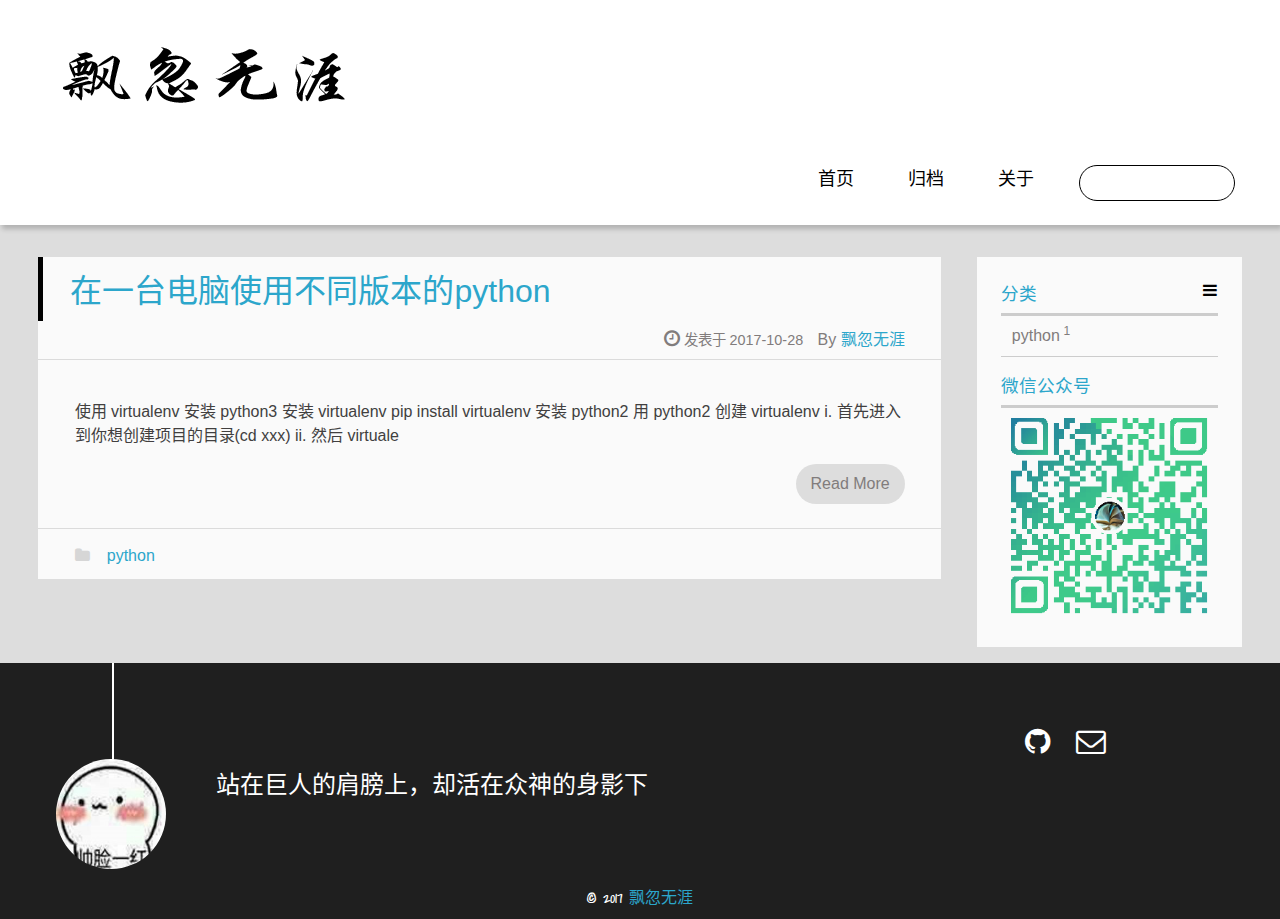
==== commit a3a73e8e: "Site updated: 2017-10-28 22:39:32" ====
--- a/index.html
+++ b/index.html
@@ -80,44 +80,65 @@
         <header class="article-info clearfix">
   <h1 itemprop="name">
     
-      <a href="/2017/10/16/hello-world/" title="Hello World" itemprop="url">Hello World</a>
+      <a href="/2017/10/28/使用不同版本python/" title="在一台电脑使用不同版本的python" itemprop="url">在一台电脑使用不同版本的python</a>
   </h1>
   <p class="article-author">By
        
 		<a href="/about" title="飘忽无涯" target="_blank" itemprop="author">飘忽无涯</a>
 		
   <p class="article-time">
-    <time datetime="2017-10-16T04:29:47.718Z" itemprop="datePublished"> 发表于 2017-10-16</time>
+    <time datetime="2017-10-28T14:10:35.000Z" itemprop="datePublished"> 发表于 2017-10-28</time>
     
   </p>
 </header>
     <div class="article-content">
         <!-- 
-        <p>Welcome to <a href="https://hexo.io/" target="_blank" rel="external">Hexo</a>! This is your very first post. Check <a href="https://hexo.io/docs/" target="_blank" rel="external">documentation</a> for more info. If you get any problems when using Hexo, you can find the answer in <a href="https://hexo.io/docs/troubleshooting.html" target="_blank" rel="external">troubleshooting</a> or you can ask me on <a href="https://github.com/hexojs/hexo/issues" target="_blank" rel="external">GitHub</a>.</p>
-<h2 id="Quick-Start"><a href="#Quick-Start" class="headerlink" title="Quick Start"></a>Quick Start</h2><h3 id="Create-a-new-post"><a href="#Create-a-new-post" class="headerlink" title="Create a new post"></a>Create a new post</h3><figure class="highlight bash"><table><tr><td class="gutter"><pre><div class="line">1</div></pre></td><td class="code"><pre><div class="line">$ hexo new <span class="string">"My New Post"</span></div></pre></td></tr></table></figure>
-<p>More info: <a href="https://hexo.io/docs/writing.html" target="_blank" rel="external">Writing</a></p>
-<h3 id="Run-server"><a href="#Run-server" class="headerlink" title="Run server"></a>Run server</h3><figure class="highlight bash"><table><tr><td class="gutter"><pre><div class="line">1</div></pre></td><td class="code"><pre><div class="line">$ hexo server</div></pre></td></tr></table></figure>
-<p>More info: <a href="https://hexo.io/docs/server.html" target="_blank" rel="external">Server</a></p>
-<h3 id="Generate-static-files"><a href="#Generate-static-files" class="headerlink" title="Generate static files"></a>Generate static files</h3><figure class="highlight bash"><table><tr><td class="gutter"><pre><div class="line">1</div></pre></td><td class="code"><pre><div class="line">$ hexo generate</div></pre></td></tr></table></figure>
-<p>More info: <a href="https://hexo.io/docs/generating.html" target="_blank" rel="external">Generating</a></p>
-<h3 id="Deploy-to-remote-sites"><a href="#Deploy-to-remote-sites" class="headerlink" title="Deploy to remote sites"></a>Deploy to remote sites</h3><figure class="highlight bash"><table><tr><td class="gutter"><pre><div class="line">1</div></pre></td><td class="code"><pre><div class="line">$ hexo deploy</div></pre></td></tr></table></figure>
-<p>More info: <a href="https://hexo.io/docs/deployment.html" target="_blank" rel="external">Deployment</a></p>
+        <h3 id="使用-virtualenv"><a href="#使用-virtualenv" class="headerlink" title="使用 virtualenv"></a>使用 virtualenv</h3><ol>
+<li>安装 python3</li>
+<li><p>安装 virtualenv<br> <code>pip install virtualenv</code></p>
+</li>
+<li><p>安装 python2</p>
+</li>
+<li>用 python2 创建 virtualenv<br> i. 首先进入到你想创建项目的目录(cd xxx)<br> ii. 然后 <code>virtualenv -p D:\software\python2.7\python.exe python2.7</code><br> ps: D:\software\python2.7\python.exe 是你安装python2.7的路径，后面的 python2.7 是这个虚拟环境的名称，自己随便起<br> iii. 激活 python2.7  <code>python2.7\Scripts\activate</code>    </li>
+</ol>
+<p>成功之后，命令提示符前多了 (python2.7)<br>每次使用这个虚拟环境都要运行 python2.7\Scripts 目录下的 activate 激活<br>每次都要敲那么长命令似乎有点烦，所以可以把它添加到右键<br><br>这里要用到 <a href="http://www.sordum.org/7615/easy-context-menu-v1-6/" target="_blank" rel="external">Easy Context Menu</a></p>
+<ol>
+<li>点击中间带齿轮的鼠标(列表编辑器)</li>
+<li>点击新增</li>
+<li>找到目录 C:\windows\System32\cmd.exe 打开</li>
+<li>参数填 <code>/k + 你的activate.bat路径</code> (图标可修改)</li>
+<li>点击保存更改</li>
+<li>回到刚打开的页面，勾选刚才新增的菜单</li>
+<li>点击第一个鼠标(应用更改)</li>
+<li>完成！赶快到桌面右键看一下</li>
+</ol>
 
          -->
 
         
-              <p itemprop="description" >Welcome to Hexo! This is your very first post. Check documentation for more info. If you get any problems when using Hexo, you can find the </p>
+              <p itemprop="description" >使用 virtualenv
+安装 python3
+安装 virtualenv pip install virtualenv
+
+安装 python2
+
+用 python2 创建 virtualenv i. 首先进入到你想创建项目的目录(cd xxx) ii. 然后 virtuale</p>
           
 
         <p class="article-more-link">
           
-            <a href="/2017/10/16/hello-world/#more">Read More</a>
+            <a href="/2017/10/28/使用不同版本python/#more">Read More</a>
           
        </p>
     </div>
     <footer class="article-footer clearfix">
 <div class="article-catetags">
 
+<div class="article-categories">
+  <span></span>
+  <a class="article-category-link" href="/categories/python/">python</a>
+</div>
+
 
 </div>
 
@@ -147,6 +168,21 @@
 <aside class="clearfix">
 
   
+<div class="categorieslist">
+	<p class="asidetitle">分类</p>
+		<ul>
+		
+		  
+		
+		  
+		
+		  
+			<li><a href="/categories/python/" title="python">python<sup>1</sup></a></li>
+		  
+		
+		</ul>
+</div>
+
 
   
 
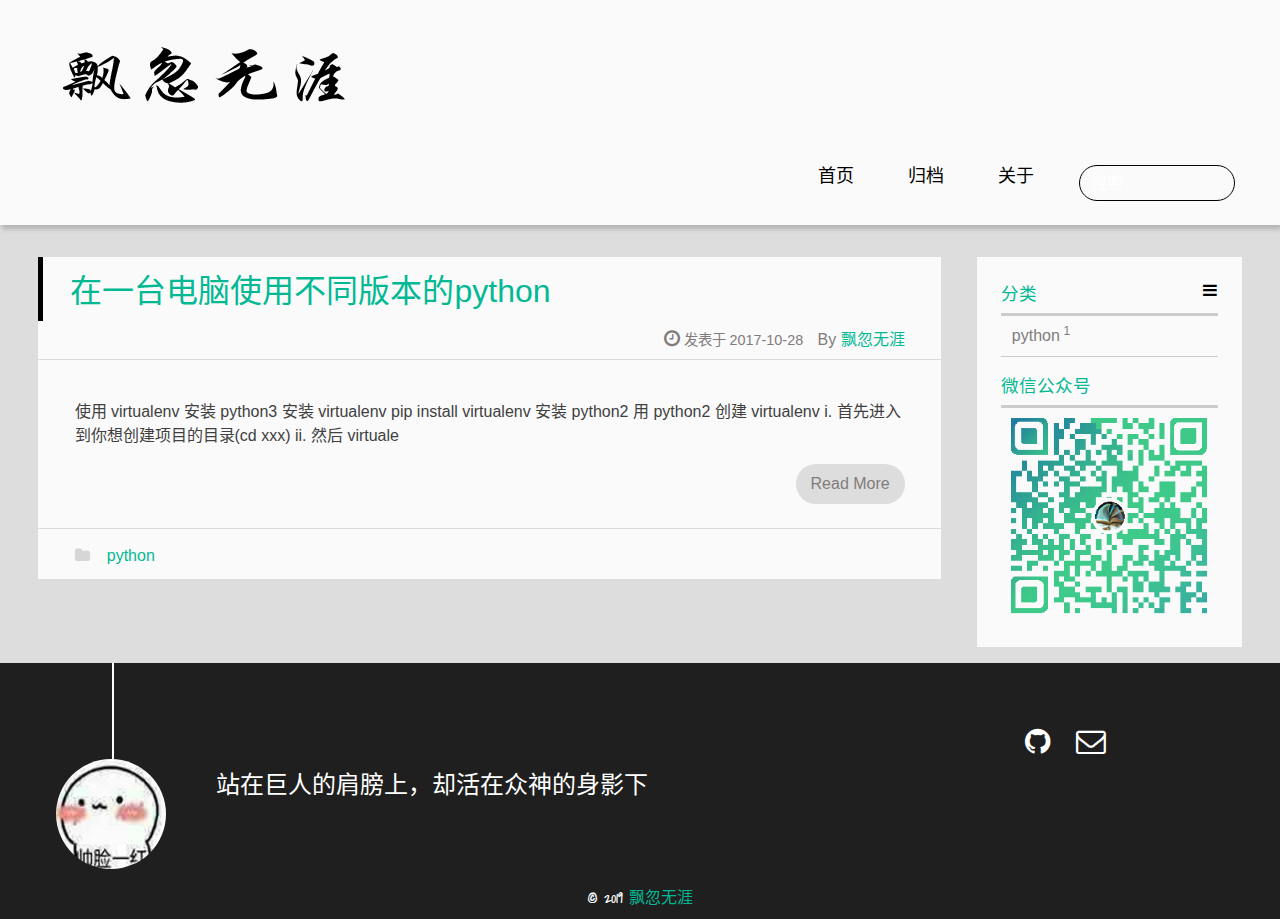
==== commit da3a7dc0: "Site updated: 2019-03-07 21:10:54" ====
--- a/index.html
+++ b/index.html
@@ -173,10 +173,6 @@
 		<ul>
 		
 		  
-		
-		  
-		
-		  
 			<li><a href="/categories/python/" title="python">python<sup>1</sup></a></li>
 		  
 		
@@ -227,7 +223,7 @@
 		
 
 		<p class="copyright">
-		 © 2017
+		 © 2019
 		
 		<a href="/about" target="_blank" title="飘忽无涯">飘忽无涯</a>
 		
--- a/css/style.css
+++ b/css/style.css
@@ -392,7 +392,7 @@
   width: 100%;
   -webkit-box-shadow: 2px 4px 5px rgba(3,3,3,0.2);
   box-shadow: 2px 4px 5px rgba(3,3,3,0.2);
-  background: url("../") center #fff;
+  background: url("../") center #fafafa;
   color: #000;
   padding: 1em 0 0.8em;
 }
@@ -413,7 +413,6 @@
   }
 }
 body >header a {
-  display: block;
   color: #000;
 }
 #imglogo {
@@ -642,7 +641,7 @@
   border-left: 0.5em solid #000;
 }
 #main section.post a h1 {
-  color: #2ca6cb;
+  color: #02b994;
   line-height: 2;
 }
 #main section.post a p {
@@ -721,7 +720,7 @@
   padding: 0.5em 1em;
 }
 #page-nav a {
-  color: #2ca6cb;
+  color: #02b994;
 }
 #page-nav a:hover {
   background: #ccc;
@@ -766,7 +765,7 @@
   font-weight: bold;
 }
 #page-nav .space {
-  color: #2ca6cb;
+  color: #02b994;
 }
 /* page layout */
 @media only screen and (min-width: 1024px) {
@@ -810,11 +809,11 @@
 }
 .archive-title h2 {
   width: 90%;
-  color: #2ca6cb;
+  color: #02b994;
   font-size: 120%;
 }
 .archive-title a {
-  color: #2ca6cb;
+  color: #02b994;
   -webkit-transition: color 0.5s;
   -moz-transition: color 0.5s;
   -o-transition: color 0.5s;
@@ -830,7 +829,7 @@
   transition: color 0.5s;
 }
 .current {
-  color: #ea6753 !important;
+  color: #02b9b1 !important;
 }
 @media only screen and (min-width: 768px) {
   .archive-part {
@@ -881,13 +880,13 @@
 .page a,
 .link a,
 .photo a {
-  color: #2ca6cb;
+  color: #02b994;
 }
 .post a:hover,
 .page a:hover,
 .link a:hover,
 .photo a:hover {
-  color: #ea6753;
+  color: #02b9b1;
 }
 @media only screen and (min-width: 768px) {
   article header.article-info {
@@ -1590,7 +1589,7 @@
   color: #000;
 }
 .closeaside a:hover {
-  color: #2ca6cb;
+  color: #02b994;
 }
 .closeaside a::before {
   font-family: "FontAwesome";
@@ -1621,12 +1620,12 @@
 }
 .asidetitle {
   font-size: 1.1em;
-  color: #2ca6cb;
+  color: #02b994;
   padding: 0 0 0.3125em 0;
   border-bottom: 0.1875em solid #ccc;
 }
 .asidetitle a {
-  color: #2ca6cb;
+  color: #02b994;
 }
 .asidetitle a:hover {
   color: #000;
@@ -2032,7 +2031,7 @@
   }
 }
 .social-font a:hover:before {
-  color: #2ca6cb;
+  color: #02b994;
 }
 .icon-weibo:before,
 .icon-github:before,
@@ -2096,7 +2095,7 @@
   }
 }
 .copyright a {
-  color: #2ca6cb;
+  color: #02b994;
 }
 .copyright a:hover {
   color: #2ca6cb;
@@ -2244,7 +2243,7 @@
   margin-top: 1em;
 }
 .article-content .gist .gist-file .gist-meta a {
-  color: #2ca6cb;
+  color: #02b994;
   font-weight: normal;
 }
 .article-content .gist .gist-file .gist-meta a:hover {
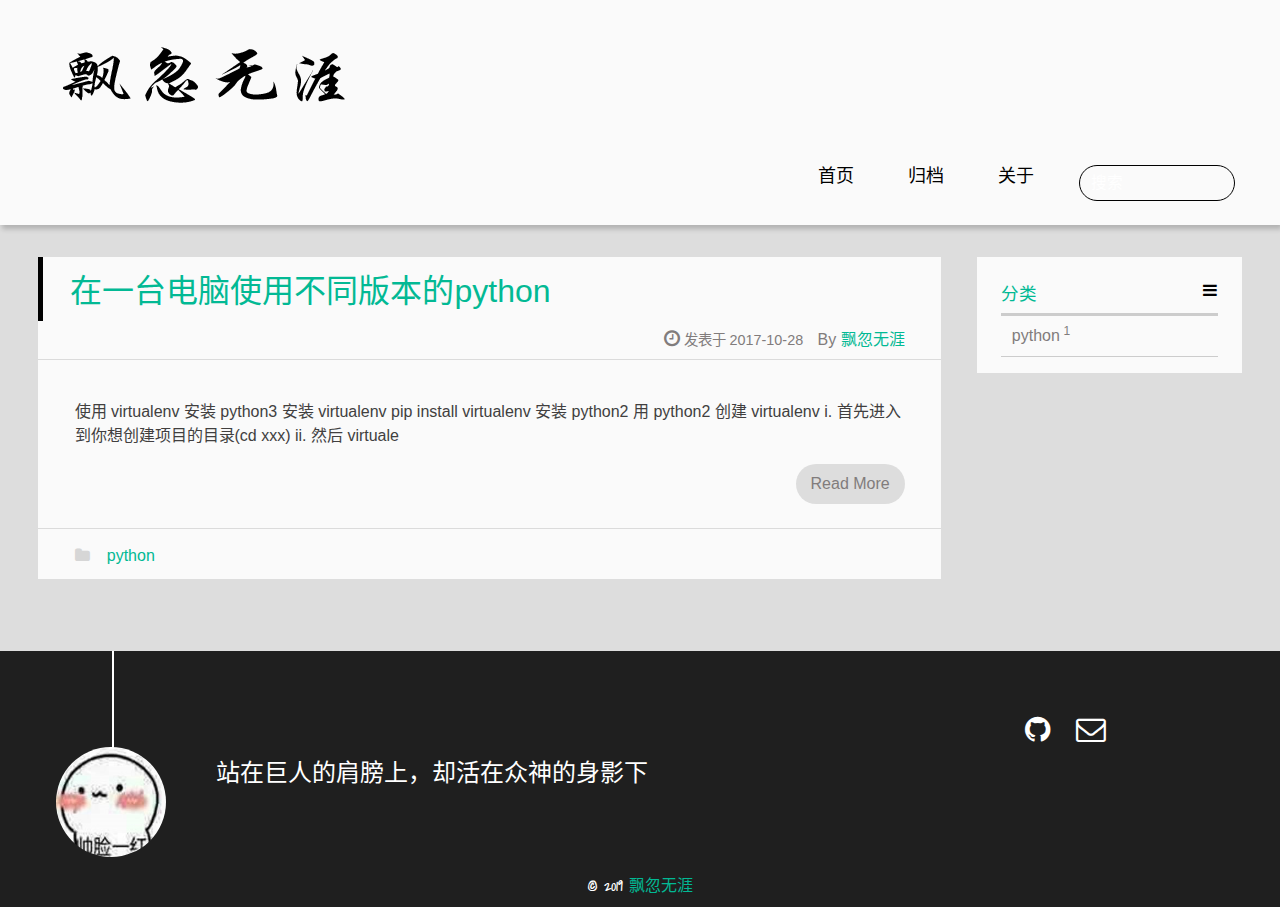
==== commit 4b001164: "Site updated: 2019-07-16 00:18:29" ====
--- a/index.html
+++ b/index.html
@@ -182,11 +182,6 @@
 
   
 
-  <div class="weixin">
-	<p class="asidetitle">微信公众号</p>
-	<img src="img/weixin.jpg">
-</div>
-
 </aside>
 </div>
     </div>
--- a/css/style.css
+++ b/css/style.css
@@ -545,7 +545,7 @@
   }
 }
 header nav ul li a:hover {
-  color: #2edfa3;
+  color: #02b9b1;
 }
 .shownav {
   max-height: 40em;
